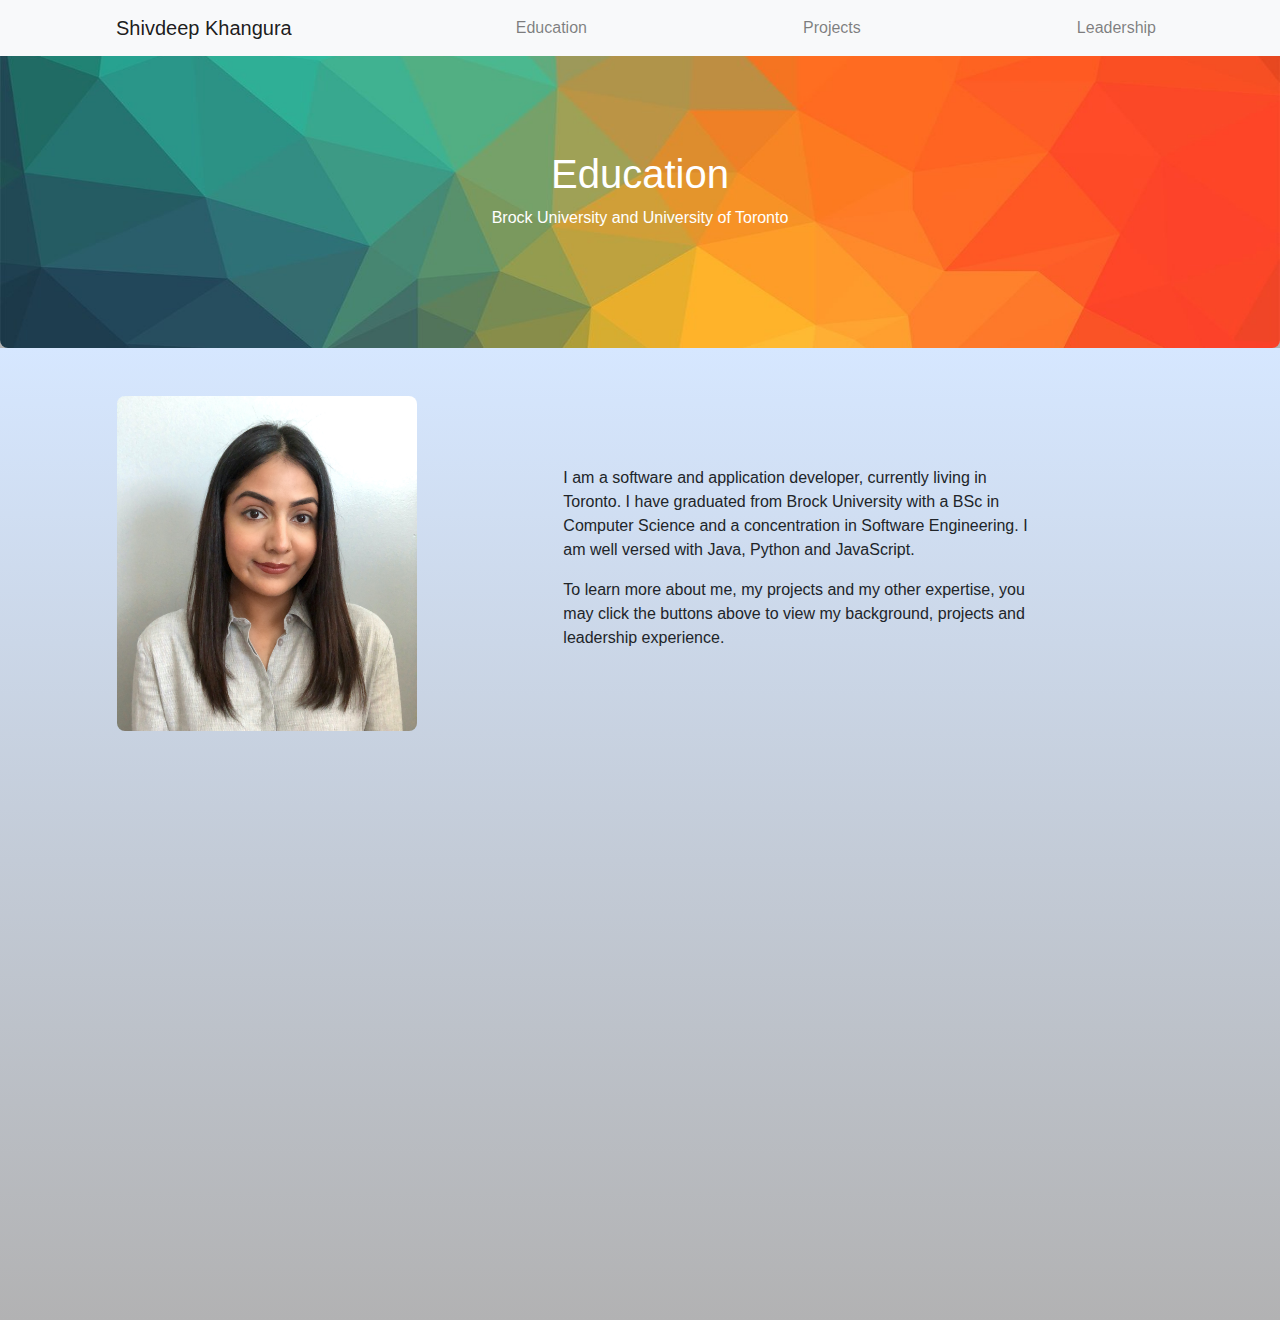
==== education.html @ a218890d "Add files via upload" ====
<!DOCTYPE html>
<html lang="en">

<head>
    <title>Education</title>
    <meta charset="utf-8">
    <meta name="viewport" content="width=device-width, initial-scale=1">
    <link rel="stylesheet" href="https://maxcdn.bootstrapcdn.com/bootstrap/4.5.2/css/bootstrap.min.css">
    <link rel="stylesheet" href="main.css">
    <script src="https://ajax.googleapis.com/ajax/libs/jquery/3.5.1/jquery.min.js"></script>
    <script src="https://cdnjs.cloudflare.com/ajax/libs/popper.js/1.16.0/umd/popper.min.js"></script>
    <script src="https://maxcdn.bootstrapcdn.com/bootstrap/4.5.2/js/bootstrap.min.js"></script>
    <link rel="stylesheet" href="main.css">
    <style>
        .fakeimg {
            height: 200px;
            background: #aaa;
        }
    </style>
</head>

<body>
    <br>
    <br>
    <div class="container1">
        <img src="media/cheader.jpg" alt="Snow" style="width:100%;" height="300px;">
        <div class="centered">
            <h1> Education</h1>
            <p>Brock University and University of Toronto</p>
        </div>
    </div>


    <nav class="navbar navbar-expand-md fixed-top navbar-light bg-light nav-fill w-100">
        <div class="collapse navbar-collapse d-flex justify-content-center" id="collapsibleNavbar">
            <ul class="navbar-nav nav-fill w-100">
                <li class="nav-item">
                    <a class="navbar-brand d-flex justify-content-center" href="index.html">Shivdeep Khangura</a>
                </li>
                <li class="nav-item d-flex justify-content-center">
                    <a class="nav-link" href="education.html">Education</a>
                </li>
                <li class="nav-item d-flex justify-content-center">
                    <a class="nav-link" href="projects.html">Projects</a>
                </li>
                <li class="nav-item d-flex justify-content-center">
                    <a class="nav-link" href="Leadership.html">Leadership</a>
                </li>

            </ul>
        </div>
    </nav>
    <div id="grad1">
        <br>
        <br>
        <div class="container-fluid">
            <div class="row ">
                <div class="col-5 d-flex justify-content-center">
                    <img src="IMG_2890_Facetune_04-12-2020-21-44-51.jpg" width="300" height="335">
                </div>
                <div class="col-5 d-flex justify-content-center">
                    <div class="container">
                        <p>I am a software and application developer, currently living in Toronto. I have graduated from Brock University with a BSc in Computer Science and a concentration in Software Engineering. I am well versed with Java, Python and JavaScript.
                        </p>
                        <p>
                            To learn more about me, my projects and my other expertise, you may click the buttons above to view my background, projects and leadership experience.
                        </p>
                    </div>
                </div>
            </div>
        </div>
        <br>



    </div>
</body>

</html>

</html>
---- main.css ----
.container {
    padding-top: 70px;
}

img {
    border-radius: 8px;
}


/* Container holding the image and the text */

.container1 {
    position: relative;
    text-align: center;
    color: white;
}


/* Bottom left text */

.bottom-left {
    position: absolute;
    bottom: 8px;
    left: 16px;
}


/* Top left text */

.top-left {
    position: absolute;
    top: 8px;
    left: 16px;
}


/* Top right text */

.top-right {
    position: absolute;
    top: 8px;
    right: 16px;
}


/* Bottom right text */

.bottom-right {
    position: absolute;
    bottom: 8px;
    right: 16px;
}


/* Centered text */

.centered {
    position: absolute;
    top: 50%;
    left: 50%;
    transform: translate(-50%, -50%);
}

#grad1 {
    height: 100%;
    background-image: linear-gradient(rgb(214, 231, 255), rgb(178, 178, 179));
}

.container-fluid {
    height: 100vh;
}

body {
    background-color: rgb(178, 178, 179);
}

article {
    background-color: rgb(245, 248, 252);
    padding: 60px;
    border-radius: 8pt;
}
---- main.css ----
.container {
    padding-top: 70px;
}

img {
    border-radius: 8px;
}


/* Container holding the image and the text */

.container1 {
    position: relative;
    text-align: center;
    color: white;
}


/* Bottom left text */

.bottom-left {
    position: absolute;
    bottom: 8px;
    left: 16px;
}


/* Top left text */

.top-left {
    position: absolute;
    top: 8px;
    left: 16px;
}


/* Top right text */

.top-right {
    position: absolute;
    top: 8px;
    right: 16px;
}


/* Bottom right text */

.bottom-right {
    position: absolute;
    bottom: 8px;
    right: 16px;
}


/* Centered text */

.centered {
    position: absolute;
    top: 50%;
    left: 50%;
    transform: translate(-50%, -50%);
}

#grad1 {
    height: 100%;
    background-image: linear-gradient(rgb(214, 231, 255), rgb(178, 178, 179));
}

.container-fluid {
    height: 100vh;
}

body {
    background-color: rgb(178, 178, 179);
}

article {
    background-color: rgb(245, 248, 252);
    padding: 60px;
    border-radius: 8pt;
}
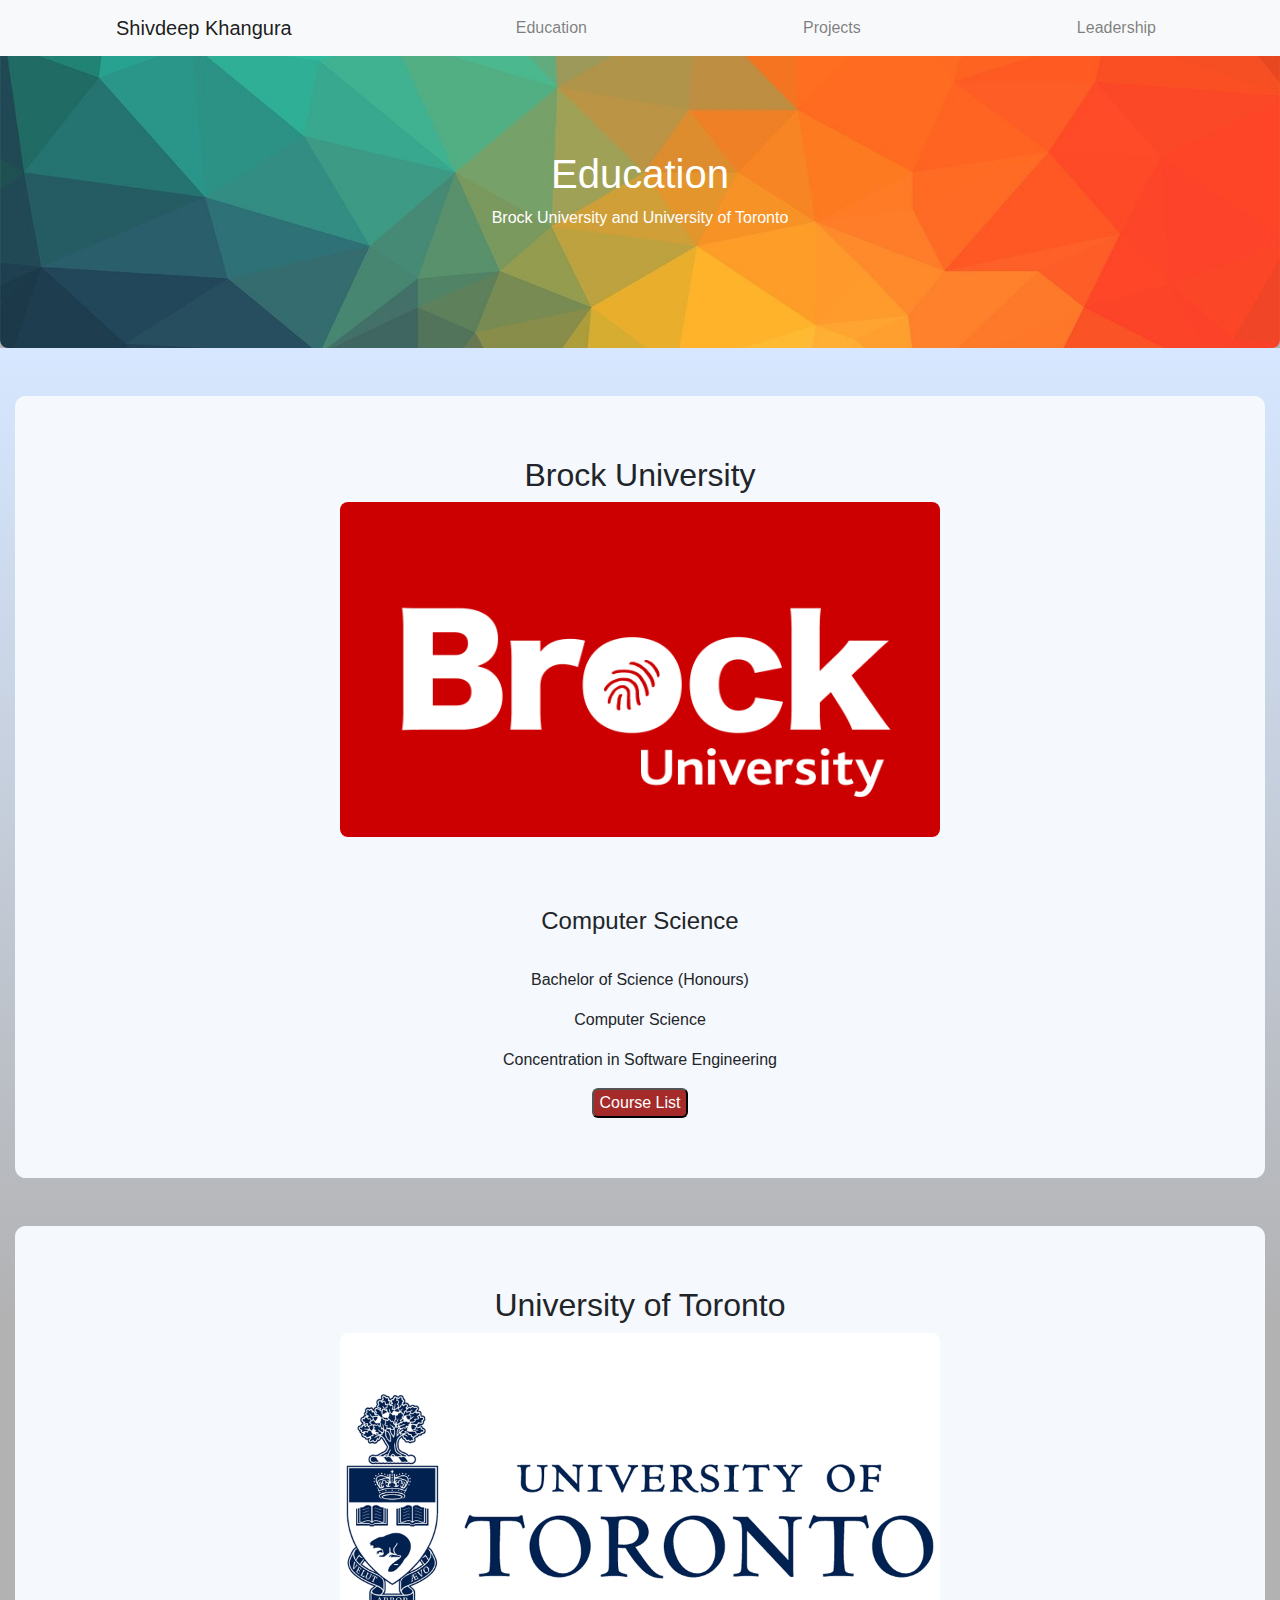
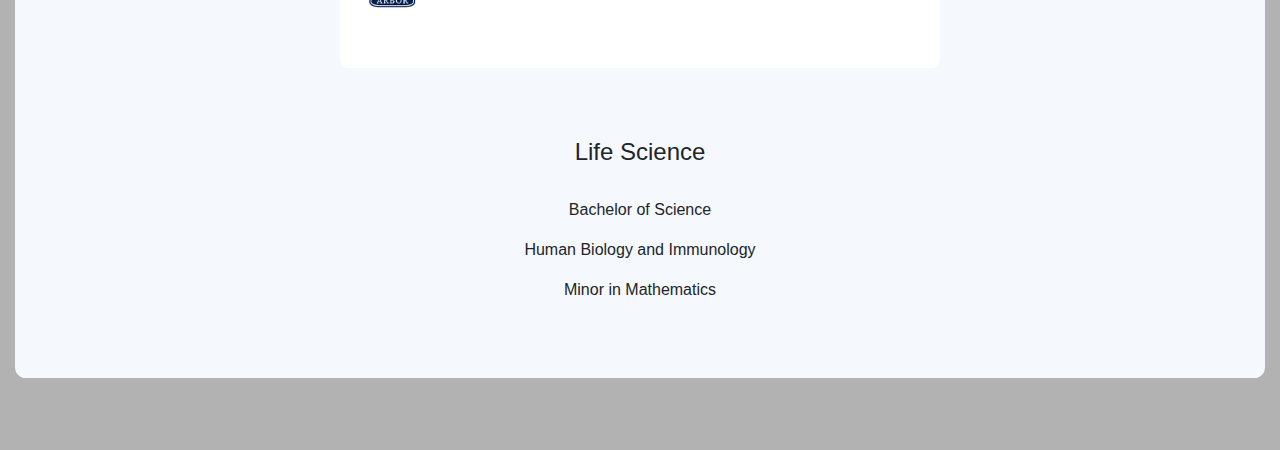
==== commit dac616af: "Add files via upload" ====
--- a/education.html
+++ b/education.html
@@ -54,26 +54,83 @@
         <br>
         <br>
         <div class="container-fluid">
-            <div class="row ">
-                <div class="col-5 d-flex justify-content-center">
-                    <img src="IMG_2890_Facetune_04-12-2020-21-44-51.jpg" width="300" height="335">
-                </div>
-                <div class="col-5 d-flex justify-content-center">
-                    <div class="container">
-                        <p>I am a software and application developer, currently living in Toronto. I have graduated from Brock University with a BSc in Computer Science and a concentration in Software Engineering. I am well versed with Java, Python and JavaScript.
-                        </p>
-                        <p>
-                            To learn more about me, my projects and my other expertise, you may click the buttons above to view my background, projects and leadership experience.
-                        </p>
+            <article>
+                <div class="row">
+                    <div class="col-12 d-flex justify-content-center">
+                        <h2>Brock University</h2>
+                        <br>
+                    </div>
+                    <br>
+                    <div class="col-12 d-flex justify-content-center">
+                        <img src="media/Brocku-logo-screen.png" width="600" height="335">
+                    </div>
+                    <div class="col-12 d-flex justify-content-center">
+                        <div class="container">
+                            <div class="col text-center">
+                                <h4>
+                                    Computer Science
+                                </h4>
+                                <br>
+                                <p> Bachelor of Science (Honours)
+                                </p>
+                                <p>Computer Science
+                                </p>
+                                <p>Concentration in Software Engineering
+                                </p>
+                                <a href="education.html"> <button class="but">
+                                     Course List
+                            </button>
+                                </a>
+                            </div>
+                        </div>
                     </div>
                 </div>
-            </div>
+            </article>
+            <br>
+            <br>
+            <article>
+                <div class="row ">
+                    <div class="col-12 d-flex justify-content-center">
+                        <h2>University of Toronto</h2>
+                        <br>
+                    </div>
+                    <br>
+                    <div class="col-12 d-flex justify-content-center">
+                        <img src="media/university-of-toronto-vector-logo.png" width="600" height="335">
+                    </div>
+                    <div class="col-12 d-flex justify-content-center">
+                        <div class="container">
+                            <div class="col text-center">
+                                <h4>
+                                    Life Science
+                                </h4>
+                                <br>
+                                <p> Bachelor of Science
+                                </p>
+                                <p>Human Biology and Immunology
+                                </p>
+                                <p>Minor in Mathematics
+                                </p>
+                            </div>
+                        </div>
+                    </div>
+                </div>
+            </article>
+            <br>
+            <br>
+            <br>
+
         </div>
         <br>
 
 
 
     </div>
+    <br>
+    <br>
+    <br>
+    <br>
+
 </body>
 
 </html>
--- a/main.css
+++ b/main.css
@@ -78,4 +78,10 @@
     background-color: rgb(245, 248, 252);
     padding: 60px;
     border-radius: 8pt;
+}
+
+.but {
+    color: white;
+    background-color: brown;
+    border-radius: 6px;
 }--- a/main.css
+++ b/main.css
@@ -78,4 +78,10 @@
     background-color: rgb(245, 248, 252);
     padding: 60px;
     border-radius: 8pt;
+}
+
+.but {
+    color: white;
+    background-color: brown;
+    border-radius: 6px;
 }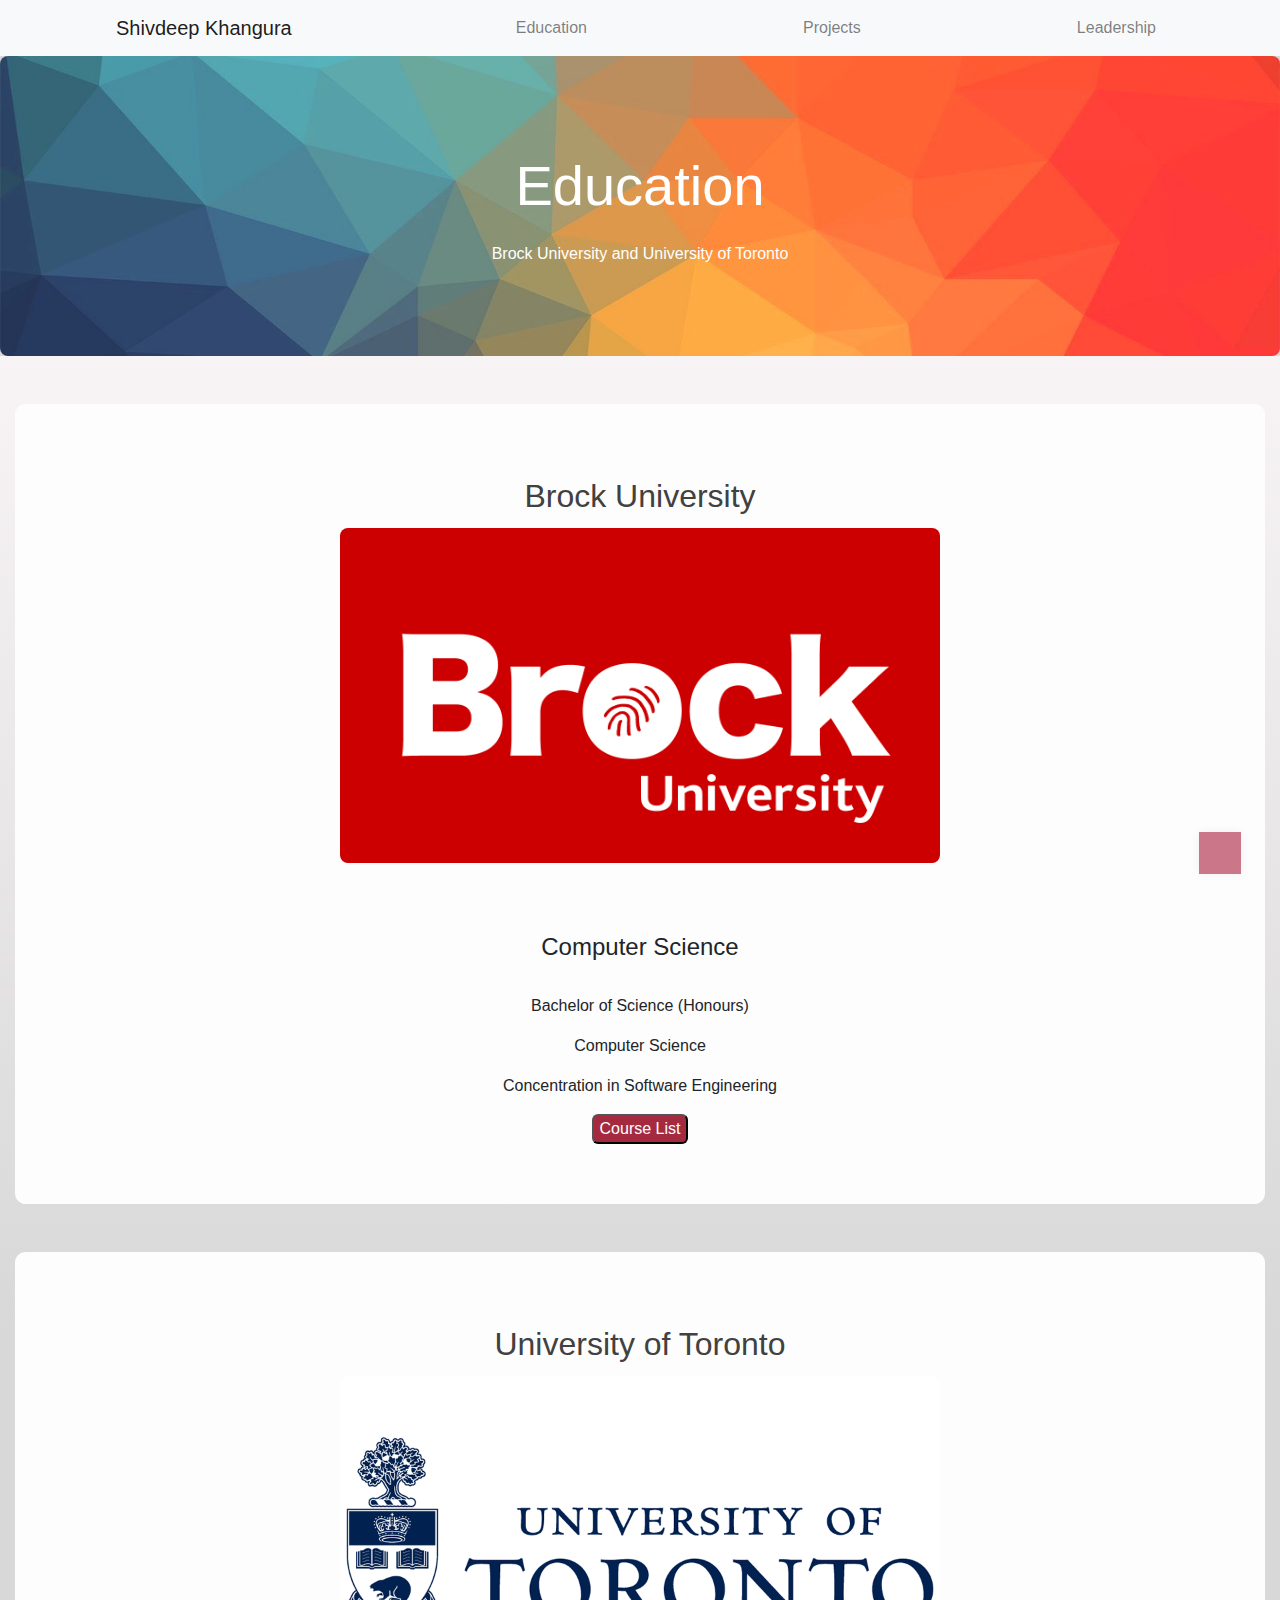
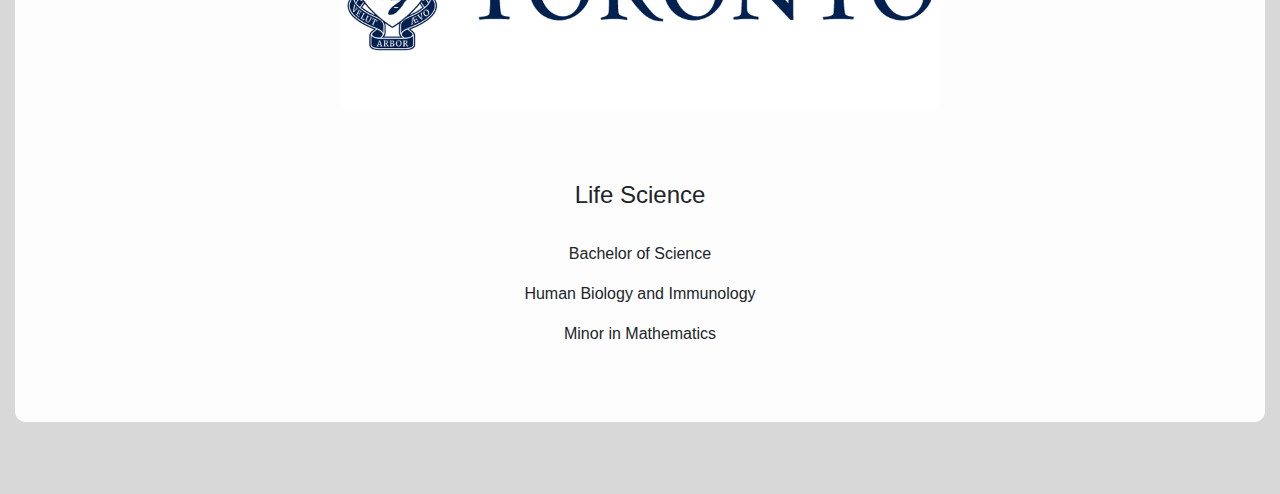
==== commit feb93aa5: "Add files via upload" ====
--- a/education.html
+++ b/education.html
@@ -17,21 +17,28 @@
             background: #aaa;
         }
     </style>
+    <script>
+        $(document).ready(function() {
+            $(window).scroll(function() {
+                if ($(this).scrollTop() > 20) {
+                    $('#toTopBtn').fadeIn();
+                } else {
+                    $('#toTopBtn').fadeOut();
+                }
+            });
+
+            $('#toTopBtn').click(function() {
+                $("html, body").animate({
+                    scrollTop: 0
+                }, 1000);
+                return false;
+            });
+        });
+    </script>
 </head>
 
 <body>
-    <br>
-    <br>
-    <div class="container1">
-        <img src="media/cheader.jpg" alt="Snow" style="width:100%;" height="300px;">
-        <div class="centered">
-            <h1> Education</h1>
-            <p>Brock University and University of Toronto</p>
-        </div>
-    </div>
-
-
-    <nav class="navbar navbar-expand-md fixed-top navbar-light bg-light nav-fill w-100">
+    <nav class="navbar navbar-expand-md navbar-light bg-light nav-fill w-100">
         <div class="collapse navbar-collapse d-flex justify-content-center" id="collapsibleNavbar">
             <ul class="navbar-nav nav-fill w-100">
                 <li class="nav-item">
@@ -50,6 +57,15 @@
             </ul>
         </div>
     </nav>
+
+    <div class="container1">
+        <img src="media/cheader.jpg" alt="Snow" style="width:100%;" height="300px;">
+        <div class="centered">
+            <h1> Education</h1>
+            <p>Brock University and University of Toronto</p>
+        </div>
+    </div>
+
     <div id="grad1">
         <br>
         <br>
@@ -130,6 +146,7 @@
     <br>
     <br>
     <br>
+    <a href="#" id="toTopBtn" class="cd-top text-replace js-cd-top cd-top--is-visible cd-top--fade-out" data-abc="true"></a>
 
 </body>
 
--- a/main.css
+++ b/main.css
@@ -61,9 +61,16 @@
     transform: translate(-50%, -50%);
 }
 
+.top {
+    position: absolute;
+    top: 12%;
+    left: 50%;
+    transform: translate(-50%, -50%);
+}
+
 #grad1 {
     height: 100%;
-    background-image: linear-gradient(rgb(214, 231, 255), rgb(178, 178, 179));
+    background-image: linear-gradient(rgb(248, 244, 246), rgb(216, 216, 216));
 }
 
 .container-fluid {
@@ -71,17 +78,247 @@
 }
 
 body {
-    background-color: rgb(178, 178, 179);
+    background-color: rgb(216, 216, 216);
+}
+
+header {
+    text-align: center;
 }
 
 article {
-    background-color: rgb(245, 248, 252);
+    background-color: rgb(253, 253, 253);
     padding: 60px;
     border-radius: 8pt;
 }
 
+article3 {
+    background-color: rgb(102, 102, 102);
+    padding: 60px;
+    border-radius: 2pt;
+}
+
+article2 {
+    background-color: rgb(253, 253, 253);
+    padding: 60px;
+    border-radius: 8pt;
+    margin-left: 50px;
+    margin-right: 50px;
+}
+
 .but {
     color: white;
-    background-color: brown;
+    background-color: rgb(165, 42, 63);
     border-radius: 6px;
+}
+
+.but:hover {
+    background-color: rgba(165, 42, 63, 0.815);
+    color: white;
+}
+
+.button1 {
+    display: inline-block;
+    padding: 0.46em 1.6em;
+    border: 0.1em solid #000000;
+    margin: 0 0.2em 0.2em 0;
+    border-radius: 0.12em;
+    box-sizing: border-box;
+    text-decoration: none;
+    font-family: 'Roboto', sans-serif;
+    font-weight: 300;
+    color: #000000;
+    background-color: rgb(255, 255, 255);
+    text-align: center;
+    transition: all 0.15s;
+}
+
+.button1:hover {
+    border-color: black;
+    background-color: rgba(165, 42, 63, 0.815);
+}
+
+.bouncy {
+    animation: bouncy 5s infinite linear;
+    position: relative;
+}
+
+@keyframes bouncy {
+    0% {
+        top: 0em
+    }
+    40% {
+        top: 0em
+    }
+    43% {
+        top: -0.9em
+    }
+    46% {
+        top: 0em
+    }
+    48% {
+        top: -0.4em
+    }
+    50% {
+        top: 0em
+    }
+    100% {
+        top: 0em;
+    }
+}
+
+.scroll {
+    color: #fff;
+    margin-top: 100px
+}
+
+#toTopBtn {
+    position: fixed;
+    bottom: 26px;
+    right: 39px;
+    z-index: 98;
+    padding: 21px;
+    background-color: rgba(185, 71, 96, 0.74)
+}
+
+.js .cd-top--fade-out {
+    opacity: .5
+}
+
+.js .cd-top--is-visible {
+    visibility: visible;
+    opacity: 1
+}
+
+.js .cd-top {
+    visibility: hidden;
+    opacity: 0;
+    transition: opacity .3s, visibility .3s, background-color .3s
+}
+
+.cd-top {
+    position: fixed;
+    bottom: 20px;
+    bottom: var(--cd-back-to-top-margin);
+    right: 20px;
+    right: var(--cd-back-to-top-margin);
+    display: inline-block;
+    height: 40px;
+    height: var(--cd-back-to-top-size);
+    width: 40px;
+    width: var(--cd-back-to-top-size);
+    box-shadow: 0 0 10px rgba(0, 0, 0, .05) !important;
+    background: url(https://res.cloudinary.com/dxfq3iotg/image/upload/v1571057658/cd-top-arrow.svg) no-repeat center 50%;
+    background-color: hsla(5, 76%, 62%, .8);
+    background-color: hsla(var(--cd-color-3-h), var(--cd-color-3-s), var(--cd-color-3-l), 0.8)
+}
+
+.height {
+    height: 3000px
+}
+
+h1,
+h2 {
+    font-weight: 200;
+    margin: 0.4em 0;
+}
+
+h1 {
+    font-size: 3.5em;
+}
+
+h2 {
+    color: rgb(65, 65, 65);
+    font-size: 2em;
+}
+
+ul.social-network {
+    list-style: none;
+    display: inline;
+    margin-left: 0 !important;
+    padding: 0;
+}
+
+ul.social-network li {
+    display: inline;
+    margin: 0 5px;
+}
+
+.social-network a.icoRss:hover {
+    background-color: #F56505;
+}
+
+.social-network a.icoFacebook:hover {
+    background-color: #3B5998;
+}
+
+.social-network a.icoTwitter:hover {
+    background-color: #33ccff;
+}
+
+.social-network a.icoGoogle:hover {
+    background-color: #BD3518;
+}
+
+.social-network a.icoVimeo:hover {
+    background-color: #0590B8;
+}
+
+.social-network a.icoLinkedin:hover {
+    background-color: #007bb7;
+}
+
+.social-network a.icoRss:hover i,
+.social-network a.icoFacebook:hover i,
+.social-network a.icoTwitter:hover i,
+.social-network a.icoGoogle:hover i,
+.social-network a.icoVimeo:hover i,
+.social-network a.icoLinkedin:hover i {
+    color: #fff;
+}
+
+a.socialIcon:hover,
+.socialHoverClass {
+    color: #44BCDD;
+}
+
+.social-circle li a {
+    display: inline-block;
+    position: relative;
+    margin: 0 auto 0 auto;
+    -moz-border-radius: 50%;
+    -webkit-border-radius: 50%;
+    border-radius: 50%;
+    text-align: center;
+    width: 50px;
+    height: 50px;
+    font-size: 20px;
+    background-color: rgb(112, 112, 112);
+}
+
+.social-circle li i {
+    margin: 0;
+    line-height: 50px;
+    text-align: center;
+}
+
+.social-circle li a:hover i,
+.triggeredHover {
+    -moz-transform: rotate(360deg);
+    -webkit-transform: rotate(360deg);
+    -ms--transform: rotate(360deg);
+    transform: rotate(360deg);
+    -webkit-transition: all 0.2s;
+    -moz-transition: all 0.2s;
+    -o-transition: all 0.2s;
+    -ms-transition: all 0.2s;
+    transition: all 0.2s;
+}
+
+.social-circle i {
+    color: #fff;
+    -webkit-transition: all 0.8s;
+    -moz-transition: all 0.8s;
+    -o-transition: all 0.8s;
+    -ms-transition: all 0.8s;
+    transition: all 0.8s;
 }--- a/main.css
+++ b/main.css
@@ -61,9 +61,16 @@
     transform: translate(-50%, -50%);
 }
 
+.top {
+    position: absolute;
+    top: 12%;
+    left: 50%;
+    transform: translate(-50%, -50%);
+}
+
 #grad1 {
     height: 100%;
-    background-image: linear-gradient(rgb(214, 231, 255), rgb(178, 178, 179));
+    background-image: linear-gradient(rgb(248, 244, 246), rgb(216, 216, 216));
 }
 
 .container-fluid {
@@ -71,17 +78,247 @@
 }
 
 body {
-    background-color: rgb(178, 178, 179);
+    background-color: rgb(216, 216, 216);
+}
+
+header {
+    text-align: center;
 }
 
 article {
-    background-color: rgb(245, 248, 252);
+    background-color: rgb(253, 253, 253);
     padding: 60px;
     border-radius: 8pt;
 }
 
+article3 {
+    background-color: rgb(102, 102, 102);
+    padding: 60px;
+    border-radius: 2pt;
+}
+
+article2 {
+    background-color: rgb(253, 253, 253);
+    padding: 60px;
+    border-radius: 8pt;
+    margin-left: 50px;
+    margin-right: 50px;
+}
+
 .but {
     color: white;
-    background-color: brown;
+    background-color: rgb(165, 42, 63);
     border-radius: 6px;
+}
+
+.but:hover {
+    background-color: rgba(165, 42, 63, 0.815);
+    color: white;
+}
+
+.button1 {
+    display: inline-block;
+    padding: 0.46em 1.6em;
+    border: 0.1em solid #000000;
+    margin: 0 0.2em 0.2em 0;
+    border-radius: 0.12em;
+    box-sizing: border-box;
+    text-decoration: none;
+    font-family: 'Roboto', sans-serif;
+    font-weight: 300;
+    color: #000000;
+    background-color: rgb(255, 255, 255);
+    text-align: center;
+    transition: all 0.15s;
+}
+
+.button1:hover {
+    border-color: black;
+    background-color: rgba(165, 42, 63, 0.815);
+}
+
+.bouncy {
+    animation: bouncy 5s infinite linear;
+    position: relative;
+}
+
+@keyframes bouncy {
+    0% {
+        top: 0em
+    }
+    40% {
+        top: 0em
+    }
+    43% {
+        top: -0.9em
+    }
+    46% {
+        top: 0em
+    }
+    48% {
+        top: -0.4em
+    }
+    50% {
+        top: 0em
+    }
+    100% {
+        top: 0em;
+    }
+}
+
+.scroll {
+    color: #fff;
+    margin-top: 100px
+}
+
+#toTopBtn {
+    position: fixed;
+    bottom: 26px;
+    right: 39px;
+    z-index: 98;
+    padding: 21px;
+    background-color: rgba(185, 71, 96, 0.74)
+}
+
+.js .cd-top--fade-out {
+    opacity: .5
+}
+
+.js .cd-top--is-visible {
+    visibility: visible;
+    opacity: 1
+}
+
+.js .cd-top {
+    visibility: hidden;
+    opacity: 0;
+    transition: opacity .3s, visibility .3s, background-color .3s
+}
+
+.cd-top {
+    position: fixed;
+    bottom: 20px;
+    bottom: var(--cd-back-to-top-margin);
+    right: 20px;
+    right: var(--cd-back-to-top-margin);
+    display: inline-block;
+    height: 40px;
+    height: var(--cd-back-to-top-size);
+    width: 40px;
+    width: var(--cd-back-to-top-size);
+    box-shadow: 0 0 10px rgba(0, 0, 0, .05) !important;
+    background: url(https://res.cloudinary.com/dxfq3iotg/image/upload/v1571057658/cd-top-arrow.svg) no-repeat center 50%;
+    background-color: hsla(5, 76%, 62%, .8);
+    background-color: hsla(var(--cd-color-3-h), var(--cd-color-3-s), var(--cd-color-3-l), 0.8)
+}
+
+.height {
+    height: 3000px
+}
+
+h1,
+h2 {
+    font-weight: 200;
+    margin: 0.4em 0;
+}
+
+h1 {
+    font-size: 3.5em;
+}
+
+h2 {
+    color: rgb(65, 65, 65);
+    font-size: 2em;
+}
+
+ul.social-network {
+    list-style: none;
+    display: inline;
+    margin-left: 0 !important;
+    padding: 0;
+}
+
+ul.social-network li {
+    display: inline;
+    margin: 0 5px;
+}
+
+.social-network a.icoRss:hover {
+    background-color: #F56505;
+}
+
+.social-network a.icoFacebook:hover {
+    background-color: #3B5998;
+}
+
+.social-network a.icoTwitter:hover {
+    background-color: #33ccff;
+}
+
+.social-network a.icoGoogle:hover {
+    background-color: #BD3518;
+}
+
+.social-network a.icoVimeo:hover {
+    background-color: #0590B8;
+}
+
+.social-network a.icoLinkedin:hover {
+    background-color: #007bb7;
+}
+
+.social-network a.icoRss:hover i,
+.social-network a.icoFacebook:hover i,
+.social-network a.icoTwitter:hover i,
+.social-network a.icoGoogle:hover i,
+.social-network a.icoVimeo:hover i,
+.social-network a.icoLinkedin:hover i {
+    color: #fff;
+}
+
+a.socialIcon:hover,
+.socialHoverClass {
+    color: #44BCDD;
+}
+
+.social-circle li a {
+    display: inline-block;
+    position: relative;
+    margin: 0 auto 0 auto;
+    -moz-border-radius: 50%;
+    -webkit-border-radius: 50%;
+    border-radius: 50%;
+    text-align: center;
+    width: 50px;
+    height: 50px;
+    font-size: 20px;
+    background-color: rgb(112, 112, 112);
+}
+
+.social-circle li i {
+    margin: 0;
+    line-height: 50px;
+    text-align: center;
+}
+
+.social-circle li a:hover i,
+.triggeredHover {
+    -moz-transform: rotate(360deg);
+    -webkit-transform: rotate(360deg);
+    -ms--transform: rotate(360deg);
+    transform: rotate(360deg);
+    -webkit-transition: all 0.2s;
+    -moz-transition: all 0.2s;
+    -o-transition: all 0.2s;
+    -ms-transition: all 0.2s;
+    transition: all 0.2s;
+}
+
+.social-circle i {
+    color: #fff;
+    -webkit-transition: all 0.8s;
+    -moz-transition: all 0.8s;
+    -o-transition: all 0.8s;
+    -ms-transition: all 0.8s;
+    transition: all 0.8s;
 }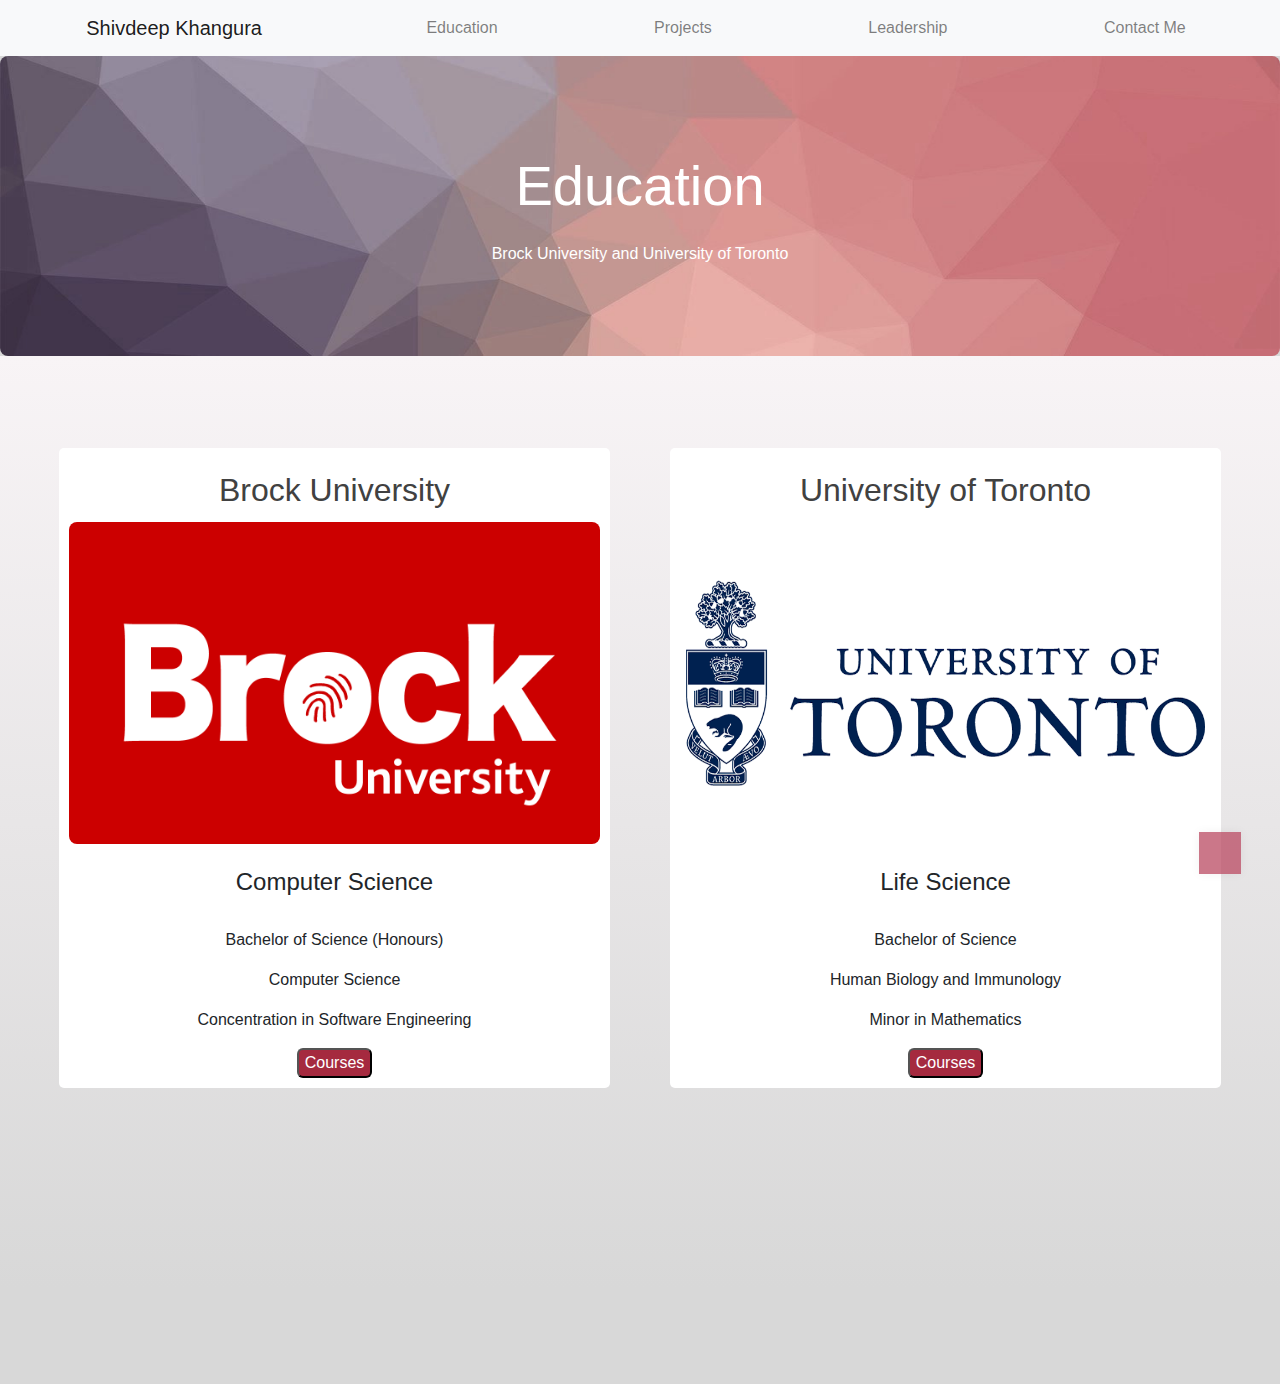
==== commit ca6e280f: "Add files via upload" ====
--- a/education.html
+++ b/education.html
@@ -39,7 +39,11 @@
 
 <body>
     <nav class="navbar navbar-expand-md navbar-light bg-light nav-fill w-100">
-        <div class="collapse navbar-collapse d-flex justify-content-center" id="collapsibleNavbar">
+        <button class="navbar-toggler" type="button" data-toggle="collapse" data-target="#navbarSupportedContent"
+            aria-controls="navbarSupportedContent" aria-expanded="false" aria-label="Toggle navigation">
+            <span class="navbar-toggler-icon"></span>
+        </button>
+        <div class="collapse navbar-collapse d-flex justify-content-center" id="navbarSupportedContent">
             <ul class="navbar-nav nav-fill w-100">
                 <li class="nav-item">
                     <a class="navbar-brand d-flex justify-content-center" href="index.html">Shivdeep Khangura</a>
@@ -52,6 +56,9 @@
                 </li>
                 <li class="nav-item d-flex justify-content-center">
                     <a class="nav-link" href="Leadership.html">Leadership</a>
+                </li>
+                <li class="nav-item d-flex justify-content-center">
+                    <a class="nav-link" href="index.html#ContactMe">Contact Me</a>
                 </li>
 
             </ul>
@@ -68,76 +75,180 @@
 
     <div id="grad1">
         <br>
+        <div class="container-fluid">
+            <div class="row">
+
+                <div class="column">
+                    <div class="content" style="text-align: center;">
+                        <h2 style="text-align: center;">Brock University</h2>
+                        <img class="d-block w-100" src="media/Brocku-logo-screen.png" alt="First slide">
+                        <br>
+                        <h4>
+                            Computer Science
+                        </h4>
+                        <br>
+                        <p> Bachelor of Science (Honours)
+                        </p>
+                        <p>Computer Science
+                        </p>
+                        <p>Concentration in Software Engineering
+                        </p>
+                        <div class="col text-center">
+                            <a href="documents/BrockCourses.pdf"> <button class="but">
+                                 Courses
+                        </button>
+                            </a>
+                        </div>
+
+                    </div>
+                </div>
+
+                <div class="column">
+                    <div class="content" style="text-align: center;">
+                        <h2 style="text-align: center;">University of Toronto</h2>
+                        <img class="d-block w-100" src="media/university-of-toronto-vector-logo.png" alt="First slide">
+                        <br>
+                        <h4>
+                            Life Science
+                        </h4>
+                        <br>
+                        <p> Bachelor of Science
+                        </p>
+                        <p>Human Biology and Immunology
+                        </p>
+                        <p>Minor in Mathematics
+                        </p>
+                        <div class="col text-center">
+                            <a href="documents/BrockCourses.pdf"> <button class="but">
+                                 Courses
+                        </button>
+                            </a>
+                        </div>
+
+                    </div>
+                </div>
+                </div>
+                </div>
+                </div>
+
+    
+     <!-- <div id="grad1">
+        <br>
         <br>
         <div class="container-fluid">
-            <article>
-                <div class="row">
-                    <div class="col-12 d-flex justify-content-center">
-                        <h2>Brock University</h2>
-                        <br>
-                    </div>
-                    <br>
-                    <div class="col-12 d-flex justify-content-center">
-                        <img src="media/Brocku-logo-screen.png" width="600" height="335">
-                    </div>
-                    <div class="col-12 d-flex justify-content-center">
-                        <div class="container">
-                            <div class="col text-center">
-                                <h4>
-                                    Computer Science
-                                </h4>
-                                <br>
-                                <p> Bachelor of Science (Honours)
-                                </p>
-                                <p>Computer Science
-                                </p>
-                                <p>Concentration in Software Engineering
-                                </p>
-                                <a href="education.html"> <button class="but">
-                                     Course List
-                            </button>
-                                </a>
+            <div class="accordion shadow " id="accordion">
+                <div class="card">
+                    <div class="card-header py-0" id="headingVid">
+                        <h5 class="card-title mb-0 font-weight-bold">
+                            <a href="#" data-toggle="collapse"
+                                data-target="#collapseVid" aria-expanded="false" aria-controls="collapseVid"
+                                class="d-block position-relative text-dark text-uppercase collapsible-link py-2">
+                                <img src="media/Brocku-logo-screen.png" width="300" height="167">
+                            </a>
+                            
+                        </h5>
+                    </div>
+
+                    <div id="collapseVid" class="collapse" aria-labelledby="headingVid"
+                        data-parent="#accordion">
+                        <div class="card-body">
+                            <div class="cover-container ">
+                                <article>
+                                    <div class="row">
+                                        <div class="col-12 d-flex justify-content-center">
+                                            <h2>Brock University</h2>
+                                            
+                                        </div>
+                                        <br>
+                                         <div class="col-12 d-flex justify-content-center">
+                                            <img src="media/Brocku-logo-screen.png" width="600" height="335"> 
+                                        </div>
+                                        <div class="col-12 d-flex justify-content-center">
+                                            <div class="container">
+                                                <div class="col text-center">
+                                                    <h4>
+                                                        Computer Science
+                                                    </h4>
+                                                    <br>
+                                                    <p> Bachelor of Science (Honours)
+                                                    </p>
+                                                    <p>Computer Science
+                                                    </p>
+                                                    <p>Concentration in Software Engineering
+                                                    </p>
+                                                    <div class="col text-center">
+                                                        <a href="documents/BrockCourses.pdf"> <button class="but">
+                                                             Courses
+                                                    </button>
+                                                        </a>
+                                                    </div>
+                                                </div>
+                                            </div>
+                                        </div>
+                                    </div>
+                                </article>
                             </div>
                         </div>
                     </div>
                 </div>
-            </article>
-            <br>
-            <br>
-            <article>
-                <div class="row ">
-                    <div class="col-12 d-flex justify-content-center">
-                        <h2>University of Toronto</h2>
-                        <br>
-                    </div>
-                    <br>
-                    <div class="col-12 d-flex justify-content-center">
-                        <img src="media/university-of-toronto-vector-logo.png" width="600" height="335">
-                    </div>
-                    <div class="col-12 d-flex justify-content-center">
-                        <div class="container">
-                            <div class="col text-center">
-                                <h4>
-                                    Life Science
-                                </h4>
-                                <br>
-                                <p> Bachelor of Science
-                                </p>
-                                <p>Human Biology and Immunology
-                                </p>
-                                <p>Minor in Mathematics
-                                </p>
+                <div class="card">
+                    <div class="card-header py-0" id="headingImg">
+                        <h5 class="card-title mb-0 font-weight-bold"><a href="#" data-toggle="collapse"
+                                data-target="#collapseImg" aria-expanded="false" aria-controls="collapseImg"
+                                class="d-block position-relative text-dark text-uppercase collapsible-link py-2">
+                                <img src="media/university-of-toronto-vector-logo.png" width="300" height="167">
+                            </a>
+                        </h5>
+                    </div>
+                    <div id="collapseImg" class="collapse" aria-labelledby="headingImg"
+                        data-parent="#accordion">
+                        <div class="card-body">
+                            
+                            <div class="cover-container">
+                                <article>
+                                    <div class="row ">
+                                        <div class="col-12 d-flex justify-content-center">
+                                            <h2>University of Toronto</h2>
+                                            <br>
+                                        </div>
+                                        <br>
+                                        <div class="col-12 d-flex justify-content-center">
+                                        <img src="media/university-of-toronto-vector-logo.png" width="600" height="335"> 
+                                        </div>
+                                        <div class="col-12 d-flex justify-content-center">
+                                            <div class="container">
+                                                <div class="col text-center">
+                                                    <h4>
+                                                        Life Science
+                                                    </h4>
+                                                    <br>
+                                                    <p> Bachelor of Science
+                                                    </p>
+                                                    <p>Human Biology and Immunology
+                                                    </p>
+                                                    <p>Minor in Mathematics
+                                                    </p>
+                                                </div>
+                                            </div>
+                                        </div>
+                                    </div>
+                                </article>
                             </div>
                         </div>
-                    </div>
-                </div>
-            </article>
+
+                    </div>
+                </div>
+            </div>
+            
+            <br>
+            <br>
+            
             <br>
             <br>
             <br>
 
         </div>
-        <br>
+        <br> -->
 
 
 
--- a/main.css
+++ b/main.css
@@ -267,12 +267,17 @@
     background-color: #007bb7;
 }
 
+.social-network a.icoGitHub:hover {
+    background-color: #200046;
+}
+
 .social-network a.icoRss:hover i,
 .social-network a.icoFacebook:hover i,
 .social-network a.icoTwitter:hover i,
 .social-network a.icoGoogle:hover i,
 .social-network a.icoVimeo:hover i,
-.social-network a.icoLinkedin:hover i {
+.social-network a.icoLinkedin:hover i
+.social-network a.icoGitHub:hover i {
     color: #fff;
 }
 
@@ -321,4 +326,200 @@
     -o-transition: all 0.8s;
     -ms-transition: all 0.8s;
     transition: all 0.8s;
-}+}
+
+.collapsible-link::before {
+    content: '';
+    width: 14px;
+    height: 2px;
+    background: #333;
+    position: absolute;
+    top: calc(50% - 1px);
+    right: 1rem;
+    display: block;
+    transition: all 0.3s;
+}
+
+
+/* Vertical line */
+
+.collapsible-link::after {
+    content: '';
+    width: 2px;
+    height: 14px;
+    background: #333;
+    position: absolute;
+    top: calc(50% - 7px);
+    right: calc(1rem + 6px);
+    display: block;
+    transition: all 0.3s;
+}
+
+.collapsible-link[aria-expanded='true']::after {
+    transform: rotate(90deg) translateX(-1px);
+}
+
+.collapsible-link[aria-expanded='true']::before {
+    transform: rotate(180deg);
+}
+
+.card-body {
+    overflow-x: scroll;
+}
+
+.card-title{
+    text-align: center;
+    font-weight: 200;
+    margin: 0.4em 0;
+}
+
+
+/* Create four equal columns that floats next to each other */
+.column {
+    float: left;
+    width: 50%;
+  }
+  
+  /* Clear floats after rows */ 
+  .row:after {
+    content: "";
+    display: table;
+    clear: both;
+  }
+  
+  /* Content */
+  .content {
+    background-color: white;
+    padding: 10px;
+  }
+  
+  /* Responsive layout - makes a two column-layout instead of four columns */
+  @media screen and (max-width: 1000px) {
+    .column {
+      width: 100%;
+    }
+  }
+  
+  /* Responsive layout - makes the two columns stack on top of each other instead of next to each other */
+  @media screen and (max-width: 600px) {
+    .column {
+      width: 100%;
+    }
+  }
+
+  .row {
+    margin: 8px -16px;
+  }
+  
+  /* Add padding BETWEEN each column */
+  .row,
+  .row > .column {
+    padding: 30px;
+  }
+  
+.content{
+    border-radius: 5px;
+}
+
+.carousel-control-prev-icon {
+    background-image: url("data:image/svg+xml;charset=utf8,%3Csvg xmlns='http://www.w3.org/2000/svg' fill='%23000' viewBox='0 0 8 8'%3E%3Cpath d='M5.25 0l-4 4 4 4 1.5-1.5-2.5-2.5 2.5-2.5-1.5-1.5z'/%3E%3C/svg%3E") !important;
+   }
+   
+.carousel-control-next-icon {
+     background-image: url("data:image/svg+xml;charset=utf8,%3Csvg xmlns='http://www.w3.org/2000/svg' fill='%23000' viewBox='0 0 8 8'%3E%3Cpath d='M2.75 0l-1.5 1.5 2.5 2.5-2.5 2.5 1.5 1.5 4-4-4-4z'/%3E%3C/svg%3E") !important;
+   }
+
+
+
+
+   /* Create four equal columns that floats next to each other */
+.columnhalf {
+    float: left;
+    width: 25%;
+  }
+  
+  
+  /* Responsive layout - makes a two column-layout instead of four columns */
+  @media screen and (max-width: 1000px) {
+    .columnhalf {
+      width: 50%;
+    }
+  }
+  
+  /* Responsive layout - makes the two columns stack on top of each other instead of next to each other */
+  @media screen and (max-width: 600px) {
+    .columnhalf {
+      width: 100%;
+    }
+  }
+
+  .columnhalf {
+    padding: 30px;
+  }
+
+
+  /* Create four equal columns that floats next to each other */
+.columnfull {
+    float: left;
+    width: 100%;
+  }
+  
+  
+  /* Responsive layout - makes a two column-layout instead of four columns */
+  @media screen and (max-width: 1000px) {
+    .columnfull {
+      width: 50%;
+    }
+  }
+  
+  /* Responsive layout - makes the two columns stack on top of each other instead of next to each other */
+  @media screen and (max-width: 600px) {
+    .columnfull {
+      width: 100%;
+    }
+  }
+
+  .columnfull {
+    padding: 30px;
+  }
+
+  .ProjectFade {
+    position: relative;
+    width: 100%;
+  }
+  
+  .image {
+    opacity: 1;
+    display: block;
+    width: 100%;
+    height: auto;
+    transition: .5s ease;
+    backface-visibility: hidden;
+  }
+  
+  .middle {
+    transition: .5s ease;
+    opacity: 0;
+    position: absolute;
+    top: 50%;
+    left: 50%;
+    transform: translate(-50%, -50%);
+    -ms-transform: translate(-50%, -50%);
+    text-align: center;
+  }
+  
+  .ProjectFade:hover .image {
+    opacity: 0.3;
+  }
+  
+  .ProjectFade:hover .middle {
+    opacity: 1;
+  }
+  
+  .text {
+    background-color: #740027;
+    color: white;
+    font-size: 16px;
+    padding: 16px 32px;
+    text-decoration: none;
+  }--- a/main.css
+++ b/main.css
@@ -267,12 +267,17 @@
     background-color: #007bb7;
 }
 
+.social-network a.icoGitHub:hover {
+    background-color: #200046;
+}
+
 .social-network a.icoRss:hover i,
 .social-network a.icoFacebook:hover i,
 .social-network a.icoTwitter:hover i,
 .social-network a.icoGoogle:hover i,
 .social-network a.icoVimeo:hover i,
-.social-network a.icoLinkedin:hover i {
+.social-network a.icoLinkedin:hover i
+.social-network a.icoGitHub:hover i {
     color: #fff;
 }
 
@@ -321,4 +326,200 @@
     -o-transition: all 0.8s;
     -ms-transition: all 0.8s;
     transition: all 0.8s;
-}+}
+
+.collapsible-link::before {
+    content: '';
+    width: 14px;
+    height: 2px;
+    background: #333;
+    position: absolute;
+    top: calc(50% - 1px);
+    right: 1rem;
+    display: block;
+    transition: all 0.3s;
+}
+
+
+/* Vertical line */
+
+.collapsible-link::after {
+    content: '';
+    width: 2px;
+    height: 14px;
+    background: #333;
+    position: absolute;
+    top: calc(50% - 7px);
+    right: calc(1rem + 6px);
+    display: block;
+    transition: all 0.3s;
+}
+
+.collapsible-link[aria-expanded='true']::after {
+    transform: rotate(90deg) translateX(-1px);
+}
+
+.collapsible-link[aria-expanded='true']::before {
+    transform: rotate(180deg);
+}
+
+.card-body {
+    overflow-x: scroll;
+}
+
+.card-title{
+    text-align: center;
+    font-weight: 200;
+    margin: 0.4em 0;
+}
+
+
+/* Create four equal columns that floats next to each other */
+.column {
+    float: left;
+    width: 50%;
+  }
+  
+  /* Clear floats after rows */ 
+  .row:after {
+    content: "";
+    display: table;
+    clear: both;
+  }
+  
+  /* Content */
+  .content {
+    background-color: white;
+    padding: 10px;
+  }
+  
+  /* Responsive layout - makes a two column-layout instead of four columns */
+  @media screen and (max-width: 1000px) {
+    .column {
+      width: 100%;
+    }
+  }
+  
+  /* Responsive layout - makes the two columns stack on top of each other instead of next to each other */
+  @media screen and (max-width: 600px) {
+    .column {
+      width: 100%;
+    }
+  }
+
+  .row {
+    margin: 8px -16px;
+  }
+  
+  /* Add padding BETWEEN each column */
+  .row,
+  .row > .column {
+    padding: 30px;
+  }
+  
+.content{
+    border-radius: 5px;
+}
+
+.carousel-control-prev-icon {
+    background-image: url("data:image/svg+xml;charset=utf8,%3Csvg xmlns='http://www.w3.org/2000/svg' fill='%23000' viewBox='0 0 8 8'%3E%3Cpath d='M5.25 0l-4 4 4 4 1.5-1.5-2.5-2.5 2.5-2.5-1.5-1.5z'/%3E%3C/svg%3E") !important;
+   }
+   
+.carousel-control-next-icon {
+     background-image: url("data:image/svg+xml;charset=utf8,%3Csvg xmlns='http://www.w3.org/2000/svg' fill='%23000' viewBox='0 0 8 8'%3E%3Cpath d='M2.75 0l-1.5 1.5 2.5 2.5-2.5 2.5 1.5 1.5 4-4-4-4z'/%3E%3C/svg%3E") !important;
+   }
+
+
+
+
+   /* Create four equal columns that floats next to each other */
+.columnhalf {
+    float: left;
+    width: 25%;
+  }
+  
+  
+  /* Responsive layout - makes a two column-layout instead of four columns */
+  @media screen and (max-width: 1000px) {
+    .columnhalf {
+      width: 50%;
+    }
+  }
+  
+  /* Responsive layout - makes the two columns stack on top of each other instead of next to each other */
+  @media screen and (max-width: 600px) {
+    .columnhalf {
+      width: 100%;
+    }
+  }
+
+  .columnhalf {
+    padding: 30px;
+  }
+
+
+  /* Create four equal columns that floats next to each other */
+.columnfull {
+    float: left;
+    width: 100%;
+  }
+  
+  
+  /* Responsive layout - makes a two column-layout instead of four columns */
+  @media screen and (max-width: 1000px) {
+    .columnfull {
+      width: 50%;
+    }
+  }
+  
+  /* Responsive layout - makes the two columns stack on top of each other instead of next to each other */
+  @media screen and (max-width: 600px) {
+    .columnfull {
+      width: 100%;
+    }
+  }
+
+  .columnfull {
+    padding: 30px;
+  }
+
+  .ProjectFade {
+    position: relative;
+    width: 100%;
+  }
+  
+  .image {
+    opacity: 1;
+    display: block;
+    width: 100%;
+    height: auto;
+    transition: .5s ease;
+    backface-visibility: hidden;
+  }
+  
+  .middle {
+    transition: .5s ease;
+    opacity: 0;
+    position: absolute;
+    top: 50%;
+    left: 50%;
+    transform: translate(-50%, -50%);
+    -ms-transform: translate(-50%, -50%);
+    text-align: center;
+  }
+  
+  .ProjectFade:hover .image {
+    opacity: 0.3;
+  }
+  
+  .ProjectFade:hover .middle {
+    opacity: 1;
+  }
+  
+  .text {
+    background-color: #740027;
+    color: white;
+    font-size: 16px;
+    padding: 16px 32px;
+    text-decoration: none;
+  }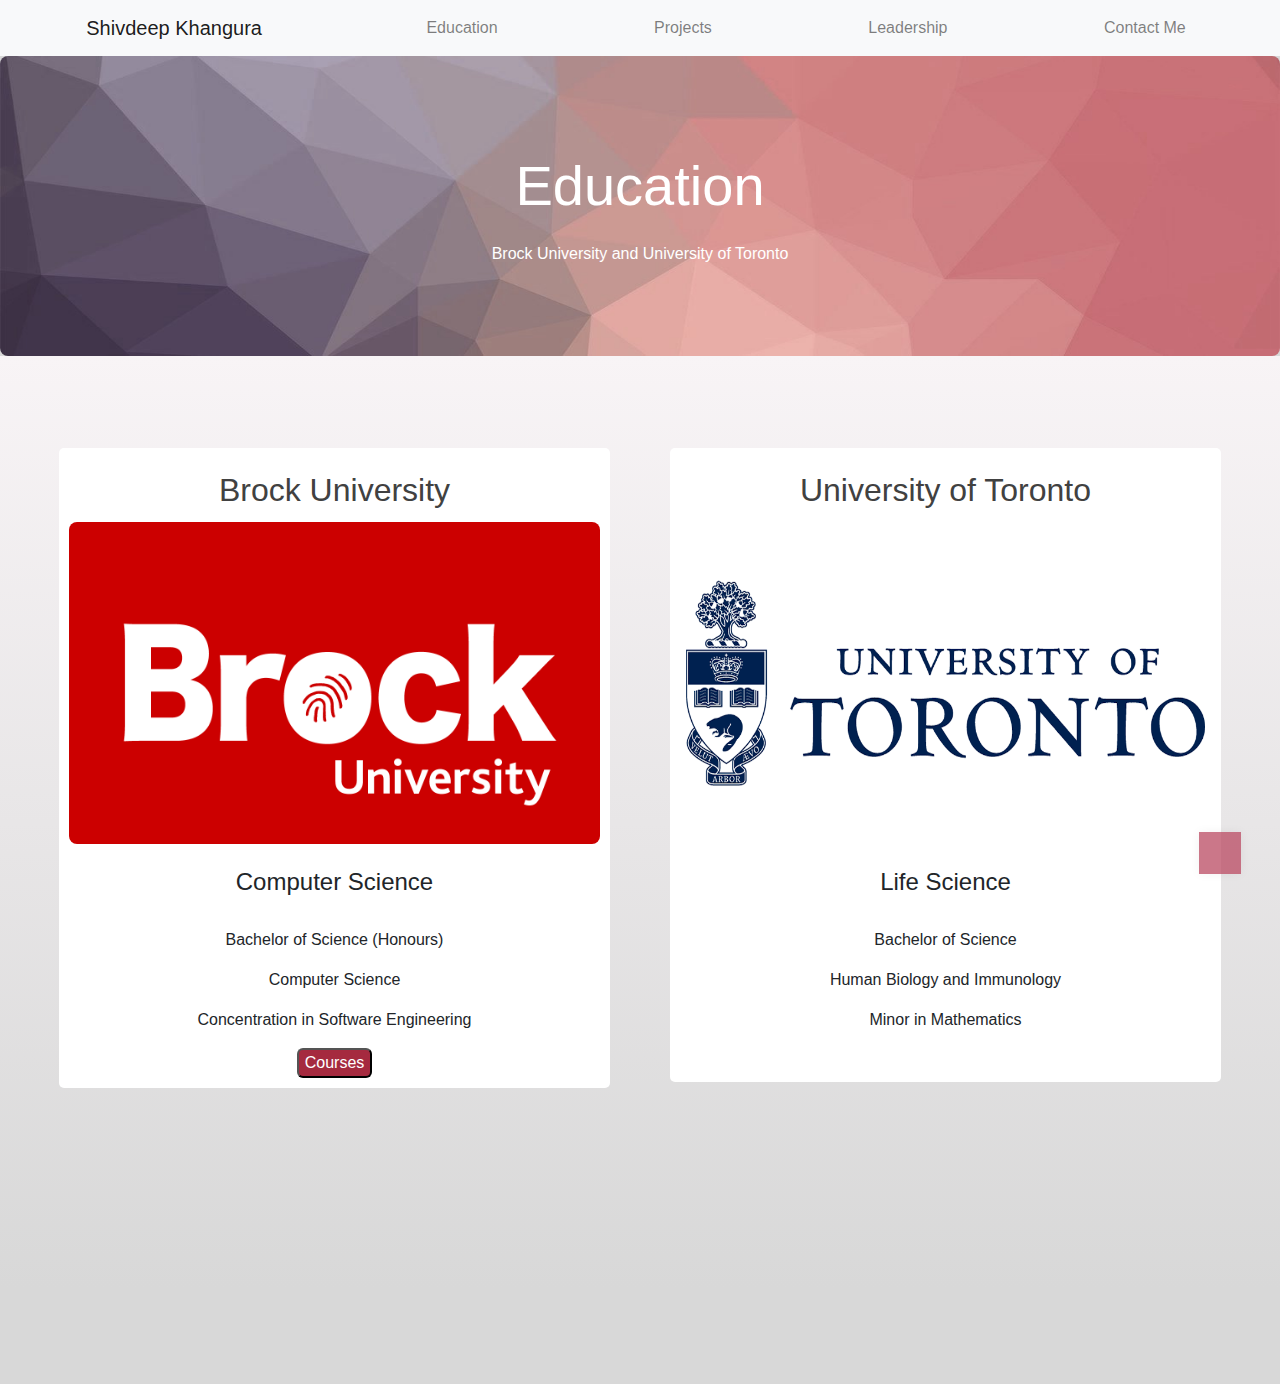
==== commit 5e1fae4a: "Add files via upload" ====
--- a/education.html
+++ b/education.html
@@ -118,12 +118,14 @@
                         </p>
                         <p>Minor in Mathematics
                         </p>
-                        <div class="col text-center">
+                        <br>
+                        
+                        <!-- <div class="col text-center">
                             <a href="documents/BrockCourses.pdf"> <button class="but">
                                  Courses
                         </button>
                             </a>
-                        </div>
+                        </div> -->
 
                     </div>
                 </div>
--- a/main.css
+++ b/main.css
@@ -483,6 +483,33 @@
     padding: 30px;
   }
 
+
+
+/* Create four equal columns that floats next to each other */
+.columnthird {
+    float: left;
+    width: 33%;
+  }
+  
+  
+  /* Responsive layout - makes a two column-layout instead of four columns */
+  @media screen and (max-width: 1000px) {
+    .columnthird {
+      width: 33%;
+    }
+  }
+  
+  /* Responsive layout - makes the two columns stack on top of each other instead of next to each other */
+  @media screen and (max-width: 600px) {
+    .columnthird {
+      width: 100%;
+    }
+  }
+
+  .columnthird {
+    padding: 30px;
+  }
+
   .ProjectFade {
     position: relative;
     width: 100%;
--- a/main.css
+++ b/main.css
@@ -483,6 +483,33 @@
     padding: 30px;
   }
 
+
+
+/* Create four equal columns that floats next to each other */
+.columnthird {
+    float: left;
+    width: 33%;
+  }
+  
+  
+  /* Responsive layout - makes a two column-layout instead of four columns */
+  @media screen and (max-width: 1000px) {
+    .columnthird {
+      width: 33%;
+    }
+  }
+  
+  /* Responsive layout - makes the two columns stack on top of each other instead of next to each other */
+  @media screen and (max-width: 600px) {
+    .columnthird {
+      width: 100%;
+    }
+  }
+
+  .columnthird {
+    padding: 30px;
+  }
+
   .ProjectFade {
     position: relative;
     width: 100%;
